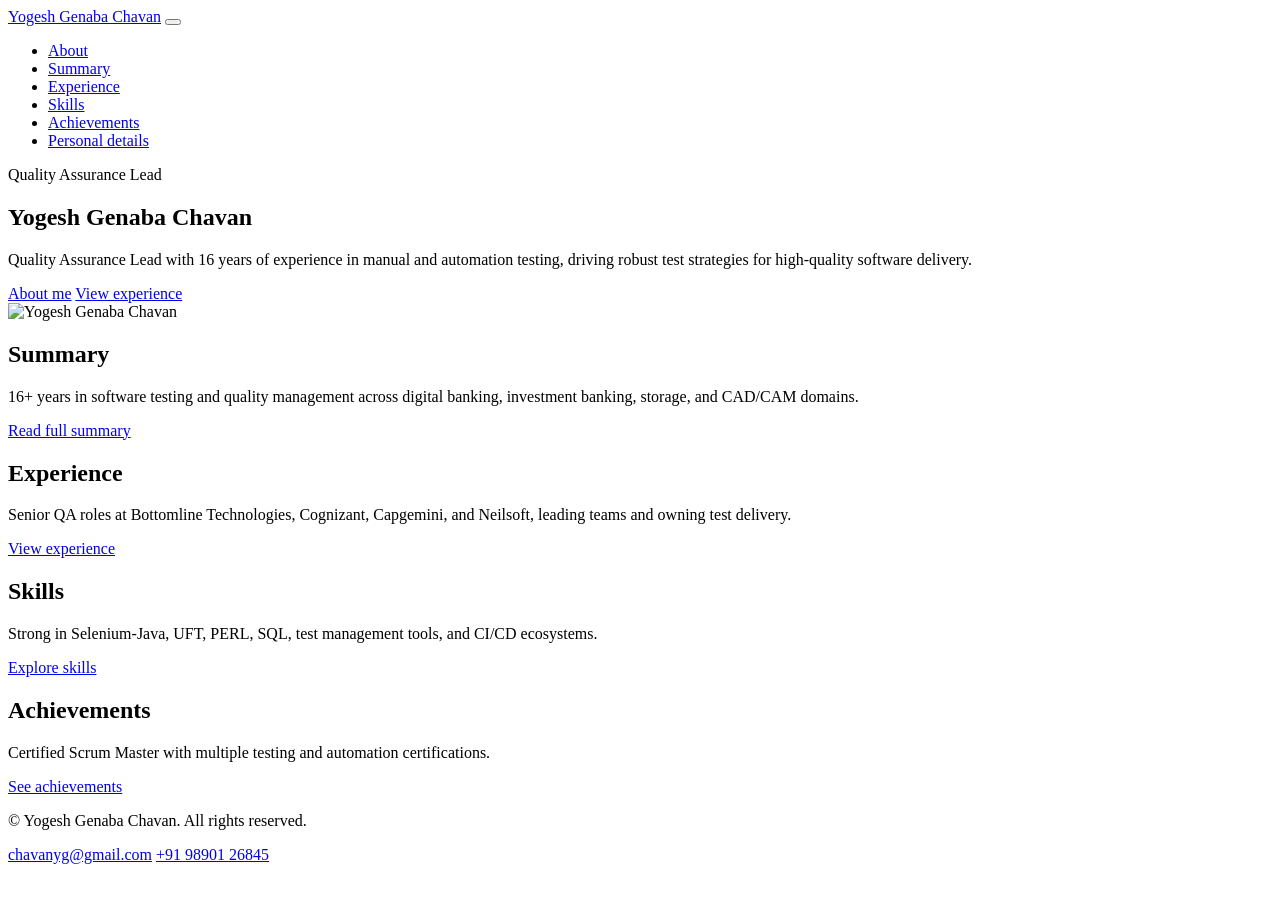
==== index.html @ 087af8c2 "Add files via upload" ====
<!DOCTYPE html>
<html lang="en" data-page="home">
  <head>
    <meta charset="UTF-8" />
    <meta name="viewport" content="width=device-width, initial-scale=1.0" />
    <title>My Portfolio - Home</title>
    <link rel="preconnect" href="https://fonts.googleapis.com" />
    <link rel="preconnect" href="https://fonts.gstatic.com" crossorigin />
    <link
      href="https://fonts.googleapis.com/css2?family=Poppins:wght@300;400;500;600;700&display=swap"
      rel="stylesheet"
    />
    <link rel="stylesheet" href="assets/css/styles.css" />
  </head>
  <body>
    <header class="site-header">
      <div class="container header-inner">
        <a href="index.html" class="logo">Yogesh&nbsp;Genaba&nbsp;Chavan</a>
        <button class="nav-toggle" aria-label="Toggle navigation">
          <span></span>
          <span></span>
          <span></span>
        </button>
        <nav class="site-nav" aria-label="Primary navigation">
          <ul>
            <li><a href="about.html">About</a></li>
            <li><a href="summary.html">Summary</a></li>
            <li><a href="experience.html">Experience</a></li>
            <li><a href="skills.html">Skills</a></li>
            <li><a href="achievements.html">Achievements</a></li>
            <li><a href="personal-details.html">Personal details</a></li>
          </ul>
        </nav>
      </div>
    </header>

    <main>
      <section class="hero">
        <div class="container hero-inner">
          <div class="hero-text">
            <p class="hero-kicker">Quality Assurance Lead</p>
            <h1>Yogesh Genaba Chavan</h1>
            <p class="hero-subtitle">
              Quality Assurance Lead with 16 years of experience in manual and automation testing,
              driving robust test strategies for high‑quality software delivery.
            </p>
            <div class="hero-actions">
              <a href="about.html" class="btn primary">About me</a>
              <a href="experience.html" class="btn ghost">View experience</a>
            </div>
          </div>
          <div class="hero-visual">
            <img
              src="file:///C:/Users/ADMIN/.cursor/projects/d-AI-Portfolio/assets/c__Users_ADMIN_AppData_Roaming_Cursor_User_workspaceStorage_42b8718cb4fe01713b1906dbd25d62da_images_YC_Photo-46e442ae-7d28-4b35-8965-33326cbff314.png"
              alt="Yogesh Genaba Chavan"
              class="profile-image"
            />
          </div>
        </div>
      </section>

      <section class="home-highlights">
        <div class="container home-grid">
          <article class="card">
            <h2>Summary</h2>
            <p>
              16+ years in software testing and quality management across digital banking,
              investment banking, storage, and CAD/CAM domains.
            </p>
            <a href="summary.html" class="card-link">Read full summary</a>
          </article>
          <article class="card">
            <h2>Experience</h2>
            <p>
              Senior QA roles at Bottomline Technologies, Cognizant, Capgemini, and Neilsoft,
              leading teams and owning test delivery.
            </p>
            <a href="experience.html" class="card-link">View experience</a>
          </article>
          <article class="card">
            <h2>Skills</h2>
            <p>
              Strong in Selenium‑Java, UFT, PERL, SQL, test management tools, and CI/CD ecosystems.
            </p>
            <a href="skills.html" class="card-link">Explore skills</a>
          </article>
          <article class="card">
            <h2>Achievements</h2>
            <p>
              Certified Scrum Master with multiple testing and automation certifications.
            </p>
            <a href="achievements.html" class="card-link">See achievements</a>
          </article>
        </div>
      </section>
    </main>

    <footer class="site-footer">
      <div class="container footer-inner">
        <p>&copy; <span id="year"></span> Yogesh Genaba Chavan. All rights reserved.</p>
        <div class="footer-links">
          <a href="mailto:chavanyg@gmail.com">chavanyg@gmail.com</a>
          <a href="tel:+919890126845">+91&nbsp;98901&nbsp;26845</a>
        </div>
      </div>
    </footer>

    <script src="assets/js/main.js"></script>
  </body>
</html>
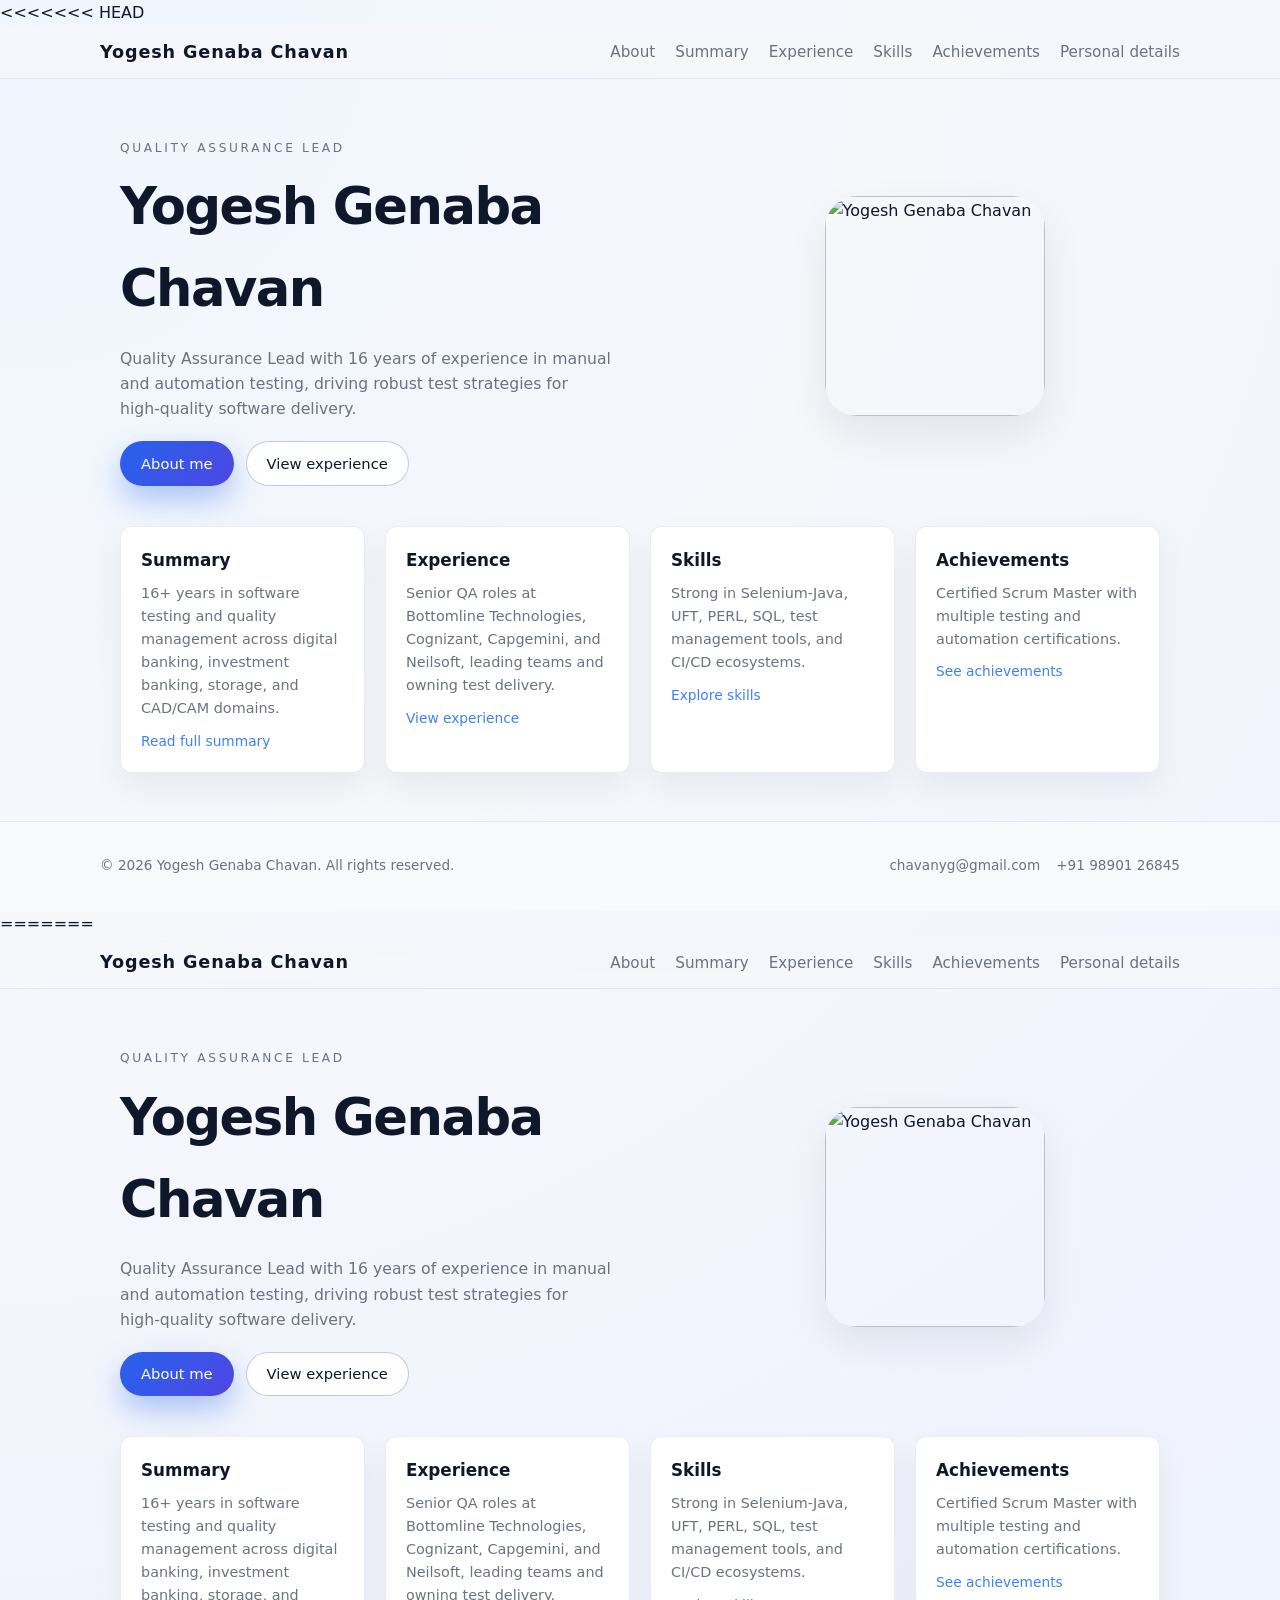
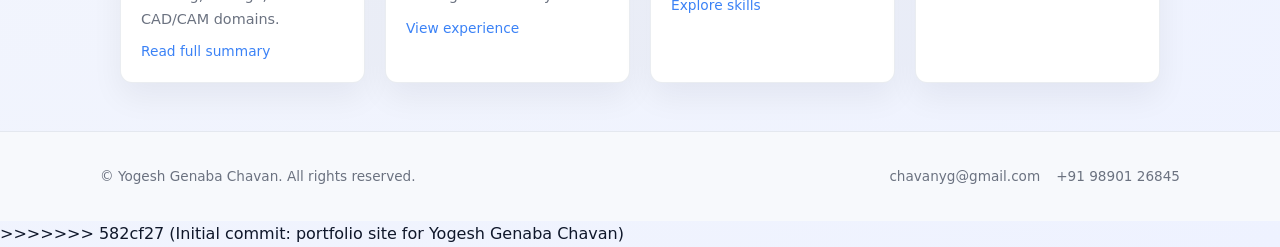
==== commit cf5523d5: "Initial commit: portfolio site for Yogesh Genaba Chavan" ====
--- a/index.html
+++ b/index.html
@@ -1,3 +1,4 @@
+<<<<<<< HEAD
 <!DOCTYPE html>
 <html lang="en" data-page="home">
   <head>
@@ -109,3 +110,116 @@
   </body>
 </html>
 
+=======
+<!DOCTYPE html>
+<html lang="en" data-page="home">
+  <head>
+    <meta charset="UTF-8" />
+    <meta name="viewport" content="width=device-width, initial-scale=1.0" />
+    <title>My Portfolio - Home</title>
+    <link rel="preconnect" href="https://fonts.googleapis.com" />
+    <link rel="preconnect" href="https://fonts.gstatic.com" crossorigin />
+    <link
+      href="https://fonts.googleapis.com/css2?family=Poppins:wght@300;400;500;600;700&display=swap"
+      rel="stylesheet"
+    />
+    <link rel="stylesheet" href="assets/css/styles.css" />
+  </head>
+  <body>
+    <header class="site-header">
+      <div class="container header-inner">
+        <a href="index.html" class="logo">Yogesh&nbsp;Genaba&nbsp;Chavan</a>
+        <button class="nav-toggle" aria-label="Toggle navigation">
+          <span></span>
+          <span></span>
+          <span></span>
+        </button>
+        <nav class="site-nav" aria-label="Primary navigation">
+          <ul>
+            <li><a href="about.html">About</a></li>
+            <li><a href="summary.html">Summary</a></li>
+            <li><a href="experience.html">Experience</a></li>
+            <li><a href="skills.html">Skills</a></li>
+            <li><a href="achievements.html">Achievements</a></li>
+            <li><a href="personal-details.html">Personal details</a></li>
+          </ul>
+        </nav>
+      </div>
+    </header>
+
+    <main>
+      <section class="hero">
+        <div class="container hero-inner">
+          <div class="hero-text">
+            <p class="hero-kicker">Quality Assurance Lead</p>
+            <h1>Yogesh Genaba Chavan</h1>
+            <p class="hero-subtitle">
+              Quality Assurance Lead with 16 years of experience in manual and automation testing,
+              driving robust test strategies for high‑quality software delivery.
+            </p>
+            <div class="hero-actions">
+              <a href="about.html" class="btn primary">About me</a>
+              <a href="experience.html" class="btn ghost">View experience</a>
+            </div>
+          </div>
+          <div class="hero-visual">
+            <img
+              src="file:///C:/Users/ADMIN/.cursor/projects/d-AI-Portfolio/assets/c__Users_ADMIN_AppData_Roaming_Cursor_User_workspaceStorage_42b8718cb4fe01713b1906dbd25d62da_images_YC_Photo-46e442ae-7d28-4b35-8965-33326cbff314.png"
+              alt="Yogesh Genaba Chavan"
+              class="profile-image"
+            />
+          </div>
+        </div>
+      </section>
+
+      <section class="home-highlights">
+        <div class="container home-grid">
+          <article class="card">
+            <h2>Summary</h2>
+            <p>
+              16+ years in software testing and quality management across digital banking,
+              investment banking, storage, and CAD/CAM domains.
+            </p>
+            <a href="summary.html" class="card-link">Read full summary</a>
+          </article>
+          <article class="card">
+            <h2>Experience</h2>
+            <p>
+              Senior QA roles at Bottomline Technologies, Cognizant, Capgemini, and Neilsoft,
+              leading teams and owning test delivery.
+            </p>
+            <a href="experience.html" class="card-link">View experience</a>
+          </article>
+          <article class="card">
+            <h2>Skills</h2>
+            <p>
+              Strong in Selenium‑Java, UFT, PERL, SQL, test management tools, and CI/CD ecosystems.
+            </p>
+            <a href="skills.html" class="card-link">Explore skills</a>
+          </article>
+          <article class="card">
+            <h2>Achievements</h2>
+            <p>
+              Certified Scrum Master with multiple testing and automation certifications.
+            </p>
+            <a href="achievements.html" class="card-link">See achievements</a>
+          </article>
+        </div>
+      </section>
+    </main>
+
+    <footer class="site-footer">
+      <div class="container footer-inner">
+        <p>&copy; <span id="year"></span> Yogesh Genaba Chavan. All rights reserved.</p>
+        <div class="footer-links">
+          <a href="mailto:chavanyg@gmail.com">chavanyg@gmail.com</a>
+          <a href="tel:+919890126845">+91&nbsp;98901&nbsp;26845</a>
+        </div>
+      </div>
+    </footer>
+
+    <script src="assets/js/main.js"></script>
+  </body>
+</html>
+
+>>>>>>> 582cf27 (Initial commit: portfolio site for Yogesh Genaba Chavan)
--- a/assets/css/styles.css
+++ b/assets/css/styles.css
@@ -0,0 +1,596 @@
+:root {
+  --color-bg: #f5f7fb;
+  --color-surface: #ffffff;
+  --color-primary: #3b82f6;
+  --color-primary-soft: rgba(59, 130, 246, 0.08);
+  --color-text-main: #0f172a;
+  --color-text-muted: #6b7280;
+  --color-border-subtle: #e5e7eb;
+
+  --radius-md: 0.75rem;
+  --radius-lg: 1.25rem;
+  --shadow-soft: 0 18px 40px rgba(15, 23, 42, 0.08);
+
+  --container-max-width: 1080px;
+  --space-xs: 0.5rem;
+  --space-sm: 0.75rem;
+  --space-md: 1.25rem;
+  --space-lg: 2rem;
+  --space-xl: 3rem;
+}
+
+*,
+*::before,
+*::after {
+  box-sizing: border-box;
+}
+
+html,
+body {
+  margin: 0;
+  padding: 0;
+}
+
+body {
+  font-family: "Poppins", system-ui, -apple-system, BlinkMacSystemFont, "Segoe UI",
+    sans-serif;
+  background: radial-gradient(circle at top left, #eff6ff 0, #f5f7fb 40%, #eef2ff 100%);
+  color: var(--color-text-main);
+  line-height: 1.6;
+}
+
+img {
+  max-width: 100%;
+  display: block;
+}
+
+a {
+  color: inherit;
+  text-decoration: none;
+}
+
+ul {
+  padding-left: 1.2rem;
+}
+
+.container {
+  width: 100%;
+  max-width: var(--container-max-width);
+  margin: 0 auto;
+  padding: 0 var(--space-md);
+}
+
+.site-header {
+  position: sticky;
+  top: 0;
+  z-index: 20;
+  background: rgba(245, 247, 251, 0.9);
+  backdrop-filter: blur(16px);
+  border-bottom: 1px solid rgba(148, 163, 184, 0.18);
+}
+
+.header-inner {
+  display: flex;
+  align-items: center;
+  justify-content: space-between;
+  padding: var(--space-sm) 0;
+}
+
+.logo {
+  font-weight: 700;
+  letter-spacing: 0.05em;
+  font-size: 1.1rem;
+}
+
+.site-nav ul {
+  display: flex;
+  align-items: center;
+  gap: var(--space-md);
+  list-style: none;
+  margin: 0;
+  padding: 0;
+}
+
+.site-nav a {
+  font-size: 0.95rem;
+  color: var(--color-text-muted);
+  padding: 0.3rem 0;
+  border-bottom: 2px solid transparent;
+  transition: color 0.2s ease, border-color 0.2s ease;
+}
+
+.site-nav a:hover,
+.site-nav a:focus-visible {
+  color: var(--color-text-main);
+  border-color: rgba(59, 130, 246, 0.4);
+  outline: none;
+}
+
+.site-nav a.is-active {
+  color: var(--color-text-main);
+  border-color: var(--color-primary);
+}
+
+.nav-toggle {
+  display: none;
+  flex-direction: column;
+  justify-content: center;
+  gap: 4px;
+  width: 2.5rem;
+  height: 2.5rem;
+  border-radius: 999px;
+  border: 1px solid rgba(148, 163, 184, 0.5);
+  background: rgba(255, 255, 255, 0.9);
+  cursor: pointer;
+  padding: 0;
+}
+
+.nav-toggle span {
+  display: block;
+  width: 18px;
+  height: 2px;
+  margin: 0 auto;
+  border-radius: 99px;
+  background-color: #0f172a;
+}
+
+main {
+  padding-bottom: var(--space-xl);
+}
+
+.hero {
+  padding: var(--space-xl) 0 calc(var(--space-xl) + 1.5rem);
+}
+
+.hero-inner {
+  display: grid;
+  grid-template-columns: minmax(0, 3fr) minmax(0, 2.5fr);
+  align-items: center;
+  gap: var(--space-xl);
+}
+
+.hero-kicker {
+  text-transform: uppercase;
+  letter-spacing: 0.22em;
+  font-size: 0.76rem;
+  color: var(--color-text-muted);
+  margin-bottom: var(--space-xs);
+}
+
+.hero h1 {
+  font-size: clamp(2.4rem, 4vw, 3.2rem);
+  letter-spacing: -0.03em;
+  margin: 0 0 var(--space-sm);
+}
+
+.hero-subtitle {
+  font-size: 0.98rem;
+  max-width: 32rem;
+  color: var(--color-text-muted);
+  margin-bottom: var(--space-md);
+}
+
+.hero-actions {
+  display: flex;
+  flex-wrap: wrap;
+  gap: var(--space-sm);
+}
+
+.btn {
+  display: inline-flex;
+  align-items: center;
+  justify-content: center;
+  padding: 0.6rem 1.25rem;
+  border-radius: 999px;
+  font-size: 0.92rem;
+  font-weight: 500;
+  border: 1px solid transparent;
+  cursor: pointer;
+  transition: background-color 0.18s ease, color 0.18s ease, box-shadow 0.18s ease,
+    transform 0.12s ease, border-color 0.18s ease;
+}
+
+.btn.primary {
+  background: linear-gradient(135deg, #2563eb, #4f46e5);
+  color: #ffffff;
+  box-shadow: 0 14px 30px rgba(37, 99, 235, 0.35);
+}
+
+.btn.primary:hover {
+  transform: translateY(-1px);
+  box-shadow: 0 18px 40px rgba(37, 99, 235, 0.45);
+}
+
+.btn.ghost {
+  background: rgba(255, 255, 255, 0.9);
+  border-color: rgba(148, 163, 184, 0.55);
+  color: var(--color-text-main);
+}
+
+.btn.ghost:hover {
+  border-color: var(--color-primary);
+  background: #ffffff;
+}
+
+.hero-visual {
+  justify-self: center;
+}
+
+.profile-image {
+  width: 220px;
+  height: 220px;
+  border-radius: 32px;
+  object-fit: cover;
+  box-shadow: var(--shadow-soft);
+}
+
+.profile-placeholder {
+  width: 220px;
+  height: 220px;
+  border-radius: 32px;
+  background: conic-gradient(
+      from 200deg,
+      rgba(37, 99, 235, 0.18),
+      rgba(139, 92, 246, 0.22),
+      rgba(248, 250, 252, 0.9),
+      rgba(37, 99, 235, 0.18)
+    ),
+    #e5e7eb;
+  box-shadow: var(--shadow-soft);
+  position: relative;
+  overflow: hidden;
+}
+
+.profile-placeholder::before {
+  content: "";
+  position: absolute;
+  inset: 18px;
+  border-radius: 24px;
+  background: radial-gradient(circle at 20% 0%, #eff6ff 0, #e5e7eb 40%, #e0f2fe 100%);
+}
+
+.home-highlights {
+  margin-top: -2rem;
+}
+
+.home-grid {
+  display: grid;
+  grid-template-columns: repeat(4, minmax(0, 1fr));
+  gap: var(--space-md);
+}
+
+.card {
+  background: var(--color-surface);
+  border-radius: var(--radius-md);
+  padding: var(--space-md);
+  box-shadow: 0 14px 32px rgba(15, 23, 42, 0.06);
+  border: 1px solid rgba(148, 163, 184, 0.2);
+}
+
+.card h2 {
+  margin-top: 0;
+  margin-bottom: var(--space-xs);
+  font-size: 1.05rem;
+}
+
+.card p {
+  margin-top: 0;
+  margin-bottom: 0.6rem;
+  font-size: 0.9rem;
+  color: var(--color-text-muted);
+}
+
+.card-link {
+  display: inline-flex;
+  align-items: center;
+  gap: 0.3rem;
+  font-size: 0.86rem;
+  color: var(--color-primary);
+}
+
+.page-header {
+  padding: var(--space-xl) 0 var(--space-md);
+}
+
+.page-header h1 {
+  margin: 0 0 var(--space-xs);
+  font-size: clamp(1.8rem, 3vw, 2.2rem);
+}
+
+.page-intro {
+  margin: 0;
+  max-width: 32rem;
+  color: var(--color-text-muted);
+  font-size: 0.96rem;
+}
+
+.about-layout {
+  padding-bottom: var(--space-xl);
+}
+
+.about-inner {
+  display: grid;
+  grid-template-columns: minmax(0, 2.4fr) minmax(0, 4fr);
+  gap: var(--space-xl);
+  align-items: flex-start;
+}
+
+.about-photo .profile-placeholder {
+  width: 260px;
+  height: 260px;
+}
+
+.profile-image-large {
+  width: 260px;
+  height: 260px;
+}
+
+.about-content p {
+  margin-top: 0;
+  margin-bottom: 0.85rem;
+  color: var(--color-text-muted);
+  font-size: 0.96rem;
+}
+
+.about-highlight-grid {
+  display: grid;
+  grid-template-columns: repeat(3, minmax(0, 1fr));
+  gap: var(--space-md);
+  margin-top: var(--space-md);
+}
+
+.about-highlight h2 {
+  font-size: 0.95rem;
+  margin: 0 0 0.35rem;
+}
+
+.about-highlight p {
+  font-size: 0.9rem;
+  margin: 0;
+}
+
+.about-contact {
+  margin-top: var(--space-md);
+}
+
+.summary-layout {
+  padding-bottom: var(--space-xl);
+}
+
+.summary-layout .card {
+  margin-bottom: var(--space-lg);
+}
+
+.summary-highlights h2 {
+  margin-top: 0;
+  margin-bottom: var(--space-sm);
+  font-size: 1.02rem;
+}
+
+.summary-list {
+  margin: 0;
+  padding-left: 1.2rem;
+  color: var(--color-text-muted);
+  font-size: 0.95rem;
+}
+
+.summary-list li + li {
+  margin-top: 0.25rem;
+}
+
+.experience-layout {
+  padding-bottom: var(--space-xl);
+}
+
+.experience-list {
+  display: flex;
+  flex-direction: column;
+  gap: var(--space-md);
+}
+
+.experience-card {
+  border-radius: var(--radius-md);
+}
+
+.experience-header h2 {
+  margin: 0 0 0.2rem;
+  font-size: 1rem;
+}
+
+.experience-meta {
+  margin: 0;
+  font-size: 0.86rem;
+  color: var(--color-text-muted);
+}
+
+.experience-points {
+  margin: var(--space-sm) 0 0;
+  padding-left: 1.1rem;
+  font-size: 0.9rem;
+  color: var(--color-text-muted);
+}
+
+.experience-points li + li {
+  margin-top: 0.2rem;
+}
+
+.skills-layout {
+  padding-bottom: var(--space-xl);
+}
+
+.skills-grid {
+  display: grid;
+  grid-template-columns: repeat(3, minmax(0, 1fr));
+  gap: var(--space-md);
+}
+
+.skills-group h2 {
+  margin-top: 0;
+  margin-bottom: var(--space-sm);
+  font-size: 1rem;
+}
+
+.skill-tags {
+  display: flex;
+  flex-wrap: wrap;
+  gap: 0.5rem;
+}
+
+.tag {
+  padding: 0.25rem 0.7rem;
+  border-radius: 999px;
+  font-size: 0.78rem;
+  background: var(--color-primary-soft);
+  color: #1d4ed8;
+  border: 1px solid rgba(129, 140, 248, 0.35);
+}
+
+.achievements-layout {
+  padding-bottom: var(--space-xl);
+}
+
+.achievements-grid {
+  display: grid;
+  grid-template-columns: repeat(2, minmax(0, 1fr));
+  gap: var(--space-md);
+}
+
+.achievement-card h2 {
+  margin-top: 0;
+  margin-bottom: 0.25rem;
+  font-size: 1rem;
+}
+
+.achievement-meta {
+  margin: 0 0 0.4rem;
+  font-size: 0.86rem;
+  color: var(--color-text-muted);
+}
+
+.site-footer {
+  border-top: 1px solid rgba(148, 163, 184, 0.2);
+  background: rgba(248, 250, 252, 0.95);
+}
+
+.footer-inner {
+  display: flex;
+  align-items: center;
+  justify-content: space-between;
+  padding: var(--space-md) 0;
+  font-size: 0.85rem;
+  color: var(--color-text-muted);
+}
+
+.footer-links {
+  display: flex;
+  gap: 1rem;
+}
+
+.scroll-top {
+  position: fixed;
+  right: 1.25rem;
+  bottom: 1.25rem;
+  width: 2.5rem;
+  height: 2.5rem;
+  border-radius: 999px;
+  border: none;
+  background: var(--color-primary);
+  color: #ffffff;
+  font-size: 1.1rem;
+  cursor: pointer;
+  display: none;
+  align-items: center;
+  justify-content: center;
+  box-shadow: 0 12px 28px rgba(37, 99, 235, 0.5);
+}
+
+.scroll-top.is-visible {
+  display: inline-flex;
+}
+
+@media (max-width: 768px) {
+  .header-inner {
+    padding: var(--space-xs) 0;
+  }
+
+  .nav-toggle {
+    display: flex;
+  }
+
+  .site-nav {
+    position: absolute;
+    inset-inline: 0;
+    top: 100%;
+    background: rgba(248, 250, 252, 0.98);
+    border-bottom: 1px solid rgba(148, 163, 184, 0.25);
+    max-height: 0;
+    overflow: hidden;
+    transition: max-height 0.22s ease;
+  }
+
+  .site-nav.is-open {
+    max-height: 260px;
+  }
+
+  .site-nav ul {
+    flex-direction: column;
+    align-items: flex-start;
+    padding: var(--space-sm) var(--space-md) var(--space-md);
+    gap: 0.5rem;
+  }
+
+  .hero {
+    padding-top: var(--space-lg);
+  }
+
+  .hero-inner {
+    grid-template-columns: minmax(0, 1fr);
+    text-align: left;
+  }
+
+  .hero-visual {
+    order: -1;
+    margin-bottom: var(--space-md);
+  }
+
+  .home-grid {
+    grid-template-columns: repeat(2, minmax(0, 1fr));
+  }
+
+  .about-inner {
+    grid-template-columns: minmax(0, 1fr);
+  }
+
+  .about-photo .profile-placeholder {
+    margin: 0 auto;
+  }
+
+  .about-highlight-grid {
+    grid-template-columns: minmax(0, 1fr);
+  }
+
+  .skills-grid {
+    grid-template-columns: repeat(2, minmax(0, 1fr));
+  }
+
+  .achievements-grid {
+    grid-template-columns: minmax(0, 1fr);
+  }
+
+  .footer-inner {
+    flex-direction: column;
+    align-items: flex-start;
+    gap: 0.25rem;
+  }
+}
+
+@media (max-width: 480px) {
+  .home-grid {
+    grid-template-columns: minmax(0, 1fr);
+  }
+
+  .skills-grid {
+    grid-template-columns: minmax(0, 1fr);
+  }
+}
+
--- a/assets/css/styles.css
+++ b/assets/css/styles.css
@@ -0,0 +1,596 @@
+:root {
+  --color-bg: #f5f7fb;
+  --color-surface: #ffffff;
+  --color-primary: #3b82f6;
+  --color-primary-soft: rgba(59, 130, 246, 0.08);
+  --color-text-main: #0f172a;
+  --color-text-muted: #6b7280;
+  --color-border-subtle: #e5e7eb;
+
+  --radius-md: 0.75rem;
+  --radius-lg: 1.25rem;
+  --shadow-soft: 0 18px 40px rgba(15, 23, 42, 0.08);
+
+  --container-max-width: 1080px;
+  --space-xs: 0.5rem;
+  --space-sm: 0.75rem;
+  --space-md: 1.25rem;
+  --space-lg: 2rem;
+  --space-xl: 3rem;
+}
+
+*,
+*::before,
+*::after {
+  box-sizing: border-box;
+}
+
+html,
+body {
+  margin: 0;
+  padding: 0;
+}
+
+body {
+  font-family: "Poppins", system-ui, -apple-system, BlinkMacSystemFont, "Segoe UI",
+    sans-serif;
+  background: radial-gradient(circle at top left, #eff6ff 0, #f5f7fb 40%, #eef2ff 100%);
+  color: var(--color-text-main);
+  line-height: 1.6;
+}
+
+img {
+  max-width: 100%;
+  display: block;
+}
+
+a {
+  color: inherit;
+  text-decoration: none;
+}
+
+ul {
+  padding-left: 1.2rem;
+}
+
+.container {
+  width: 100%;
+  max-width: var(--container-max-width);
+  margin: 0 auto;
+  padding: 0 var(--space-md);
+}
+
+.site-header {
+  position: sticky;
+  top: 0;
+  z-index: 20;
+  background: rgba(245, 247, 251, 0.9);
+  backdrop-filter: blur(16px);
+  border-bottom: 1px solid rgba(148, 163, 184, 0.18);
+}
+
+.header-inner {
+  display: flex;
+  align-items: center;
+  justify-content: space-between;
+  padding: var(--space-sm) 0;
+}
+
+.logo {
+  font-weight: 700;
+  letter-spacing: 0.05em;
+  font-size: 1.1rem;
+}
+
+.site-nav ul {
+  display: flex;
+  align-items: center;
+  gap: var(--space-md);
+  list-style: none;
+  margin: 0;
+  padding: 0;
+}
+
+.site-nav a {
+  font-size: 0.95rem;
+  color: var(--color-text-muted);
+  padding: 0.3rem 0;
+  border-bottom: 2px solid transparent;
+  transition: color 0.2s ease, border-color 0.2s ease;
+}
+
+.site-nav a:hover,
+.site-nav a:focus-visible {
+  color: var(--color-text-main);
+  border-color: rgba(59, 130, 246, 0.4);
+  outline: none;
+}
+
+.site-nav a.is-active {
+  color: var(--color-text-main);
+  border-color: var(--color-primary);
+}
+
+.nav-toggle {
+  display: none;
+  flex-direction: column;
+  justify-content: center;
+  gap: 4px;
+  width: 2.5rem;
+  height: 2.5rem;
+  border-radius: 999px;
+  border: 1px solid rgba(148, 163, 184, 0.5);
+  background: rgba(255, 255, 255, 0.9);
+  cursor: pointer;
+  padding: 0;
+}
+
+.nav-toggle span {
+  display: block;
+  width: 18px;
+  height: 2px;
+  margin: 0 auto;
+  border-radius: 99px;
+  background-color: #0f172a;
+}
+
+main {
+  padding-bottom: var(--space-xl);
+}
+
+.hero {
+  padding: var(--space-xl) 0 calc(var(--space-xl) + 1.5rem);
+}
+
+.hero-inner {
+  display: grid;
+  grid-template-columns: minmax(0, 3fr) minmax(0, 2.5fr);
+  align-items: center;
+  gap: var(--space-xl);
+}
+
+.hero-kicker {
+  text-transform: uppercase;
+  letter-spacing: 0.22em;
+  font-size: 0.76rem;
+  color: var(--color-text-muted);
+  margin-bottom: var(--space-xs);
+}
+
+.hero h1 {
+  font-size: clamp(2.4rem, 4vw, 3.2rem);
+  letter-spacing: -0.03em;
+  margin: 0 0 var(--space-sm);
+}
+
+.hero-subtitle {
+  font-size: 0.98rem;
+  max-width: 32rem;
+  color: var(--color-text-muted);
+  margin-bottom: var(--space-md);
+}
+
+.hero-actions {
+  display: flex;
+  flex-wrap: wrap;
+  gap: var(--space-sm);
+}
+
+.btn {
+  display: inline-flex;
+  align-items: center;
+  justify-content: center;
+  padding: 0.6rem 1.25rem;
+  border-radius: 999px;
+  font-size: 0.92rem;
+  font-weight: 500;
+  border: 1px solid transparent;
+  cursor: pointer;
+  transition: background-color 0.18s ease, color 0.18s ease, box-shadow 0.18s ease,
+    transform 0.12s ease, border-color 0.18s ease;
+}
+
+.btn.primary {
+  background: linear-gradient(135deg, #2563eb, #4f46e5);
+  color: #ffffff;
+  box-shadow: 0 14px 30px rgba(37, 99, 235, 0.35);
+}
+
+.btn.primary:hover {
+  transform: translateY(-1px);
+  box-shadow: 0 18px 40px rgba(37, 99, 235, 0.45);
+}
+
+.btn.ghost {
+  background: rgba(255, 255, 255, 0.9);
+  border-color: rgba(148, 163, 184, 0.55);
+  color: var(--color-text-main);
+}
+
+.btn.ghost:hover {
+  border-color: var(--color-primary);
+  background: #ffffff;
+}
+
+.hero-visual {
+  justify-self: center;
+}
+
+.profile-image {
+  width: 220px;
+  height: 220px;
+  border-radius: 32px;
+  object-fit: cover;
+  box-shadow: var(--shadow-soft);
+}
+
+.profile-placeholder {
+  width: 220px;
+  height: 220px;
+  border-radius: 32px;
+  background: conic-gradient(
+      from 200deg,
+      rgba(37, 99, 235, 0.18),
+      rgba(139, 92, 246, 0.22),
+      rgba(248, 250, 252, 0.9),
+      rgba(37, 99, 235, 0.18)
+    ),
+    #e5e7eb;
+  box-shadow: var(--shadow-soft);
+  position: relative;
+  overflow: hidden;
+}
+
+.profile-placeholder::before {
+  content: "";
+  position: absolute;
+  inset: 18px;
+  border-radius: 24px;
+  background: radial-gradient(circle at 20% 0%, #eff6ff 0, #e5e7eb 40%, #e0f2fe 100%);
+}
+
+.home-highlights {
+  margin-top: -2rem;
+}
+
+.home-grid {
+  display: grid;
+  grid-template-columns: repeat(4, minmax(0, 1fr));
+  gap: var(--space-md);
+}
+
+.card {
+  background: var(--color-surface);
+  border-radius: var(--radius-md);
+  padding: var(--space-md);
+  box-shadow: 0 14px 32px rgba(15, 23, 42, 0.06);
+  border: 1px solid rgba(148, 163, 184, 0.2);
+}
+
+.card h2 {
+  margin-top: 0;
+  margin-bottom: var(--space-xs);
+  font-size: 1.05rem;
+}
+
+.card p {
+  margin-top: 0;
+  margin-bottom: 0.6rem;
+  font-size: 0.9rem;
+  color: var(--color-text-muted);
+}
+
+.card-link {
+  display: inline-flex;
+  align-items: center;
+  gap: 0.3rem;
+  font-size: 0.86rem;
+  color: var(--color-primary);
+}
+
+.page-header {
+  padding: var(--space-xl) 0 var(--space-md);
+}
+
+.page-header h1 {
+  margin: 0 0 var(--space-xs);
+  font-size: clamp(1.8rem, 3vw, 2.2rem);
+}
+
+.page-intro {
+  margin: 0;
+  max-width: 32rem;
+  color: var(--color-text-muted);
+  font-size: 0.96rem;
+}
+
+.about-layout {
+  padding-bottom: var(--space-xl);
+}
+
+.about-inner {
+  display: grid;
+  grid-template-columns: minmax(0, 2.4fr) minmax(0, 4fr);
+  gap: var(--space-xl);
+  align-items: flex-start;
+}
+
+.about-photo .profile-placeholder {
+  width: 260px;
+  height: 260px;
+}
+
+.profile-image-large {
+  width: 260px;
+  height: 260px;
+}
+
+.about-content p {
+  margin-top: 0;
+  margin-bottom: 0.85rem;
+  color: var(--color-text-muted);
+  font-size: 0.96rem;
+}
+
+.about-highlight-grid {
+  display: grid;
+  grid-template-columns: repeat(3, minmax(0, 1fr));
+  gap: var(--space-md);
+  margin-top: var(--space-md);
+}
+
+.about-highlight h2 {
+  font-size: 0.95rem;
+  margin: 0 0 0.35rem;
+}
+
+.about-highlight p {
+  font-size: 0.9rem;
+  margin: 0;
+}
+
+.about-contact {
+  margin-top: var(--space-md);
+}
+
+.summary-layout {
+  padding-bottom: var(--space-xl);
+}
+
+.summary-layout .card {
+  margin-bottom: var(--space-lg);
+}
+
+.summary-highlights h2 {
+  margin-top: 0;
+  margin-bottom: var(--space-sm);
+  font-size: 1.02rem;
+}
+
+.summary-list {
+  margin: 0;
+  padding-left: 1.2rem;
+  color: var(--color-text-muted);
+  font-size: 0.95rem;
+}
+
+.summary-list li + li {
+  margin-top: 0.25rem;
+}
+
+.experience-layout {
+  padding-bottom: var(--space-xl);
+}
+
+.experience-list {
+  display: flex;
+  flex-direction: column;
+  gap: var(--space-md);
+}
+
+.experience-card {
+  border-radius: var(--radius-md);
+}
+
+.experience-header h2 {
+  margin: 0 0 0.2rem;
+  font-size: 1rem;
+}
+
+.experience-meta {
+  margin: 0;
+  font-size: 0.86rem;
+  color: var(--color-text-muted);
+}
+
+.experience-points {
+  margin: var(--space-sm) 0 0;
+  padding-left: 1.1rem;
+  font-size: 0.9rem;
+  color: var(--color-text-muted);
+}
+
+.experience-points li + li {
+  margin-top: 0.2rem;
+}
+
+.skills-layout {
+  padding-bottom: var(--space-xl);
+}
+
+.skills-grid {
+  display: grid;
+  grid-template-columns: repeat(3, minmax(0, 1fr));
+  gap: var(--space-md);
+}
+
+.skills-group h2 {
+  margin-top: 0;
+  margin-bottom: var(--space-sm);
+  font-size: 1rem;
+}
+
+.skill-tags {
+  display: flex;
+  flex-wrap: wrap;
+  gap: 0.5rem;
+}
+
+.tag {
+  padding: 0.25rem 0.7rem;
+  border-radius: 999px;
+  font-size: 0.78rem;
+  background: var(--color-primary-soft);
+  color: #1d4ed8;
+  border: 1px solid rgba(129, 140, 248, 0.35);
+}
+
+.achievements-layout {
+  padding-bottom: var(--space-xl);
+}
+
+.achievements-grid {
+  display: grid;
+  grid-template-columns: repeat(2, minmax(0, 1fr));
+  gap: var(--space-md);
+}
+
+.achievement-card h2 {
+  margin-top: 0;
+  margin-bottom: 0.25rem;
+  font-size: 1rem;
+}
+
+.achievement-meta {
+  margin: 0 0 0.4rem;
+  font-size: 0.86rem;
+  color: var(--color-text-muted);
+}
+
+.site-footer {
+  border-top: 1px solid rgba(148, 163, 184, 0.2);
+  background: rgba(248, 250, 252, 0.95);
+}
+
+.footer-inner {
+  display: flex;
+  align-items: center;
+  justify-content: space-between;
+  padding: var(--space-md) 0;
+  font-size: 0.85rem;
+  color: var(--color-text-muted);
+}
+
+.footer-links {
+  display: flex;
+  gap: 1rem;
+}
+
+.scroll-top {
+  position: fixed;
+  right: 1.25rem;
+  bottom: 1.25rem;
+  width: 2.5rem;
+  height: 2.5rem;
+  border-radius: 999px;
+  border: none;
+  background: var(--color-primary);
+  color: #ffffff;
+  font-size: 1.1rem;
+  cursor: pointer;
+  display: none;
+  align-items: center;
+  justify-content: center;
+  box-shadow: 0 12px 28px rgba(37, 99, 235, 0.5);
+}
+
+.scroll-top.is-visible {
+  display: inline-flex;
+}
+
+@media (max-width: 768px) {
+  .header-inner {
+    padding: var(--space-xs) 0;
+  }
+
+  .nav-toggle {
+    display: flex;
+  }
+
+  .site-nav {
+    position: absolute;
+    inset-inline: 0;
+    top: 100%;
+    background: rgba(248, 250, 252, 0.98);
+    border-bottom: 1px solid rgba(148, 163, 184, 0.25);
+    max-height: 0;
+    overflow: hidden;
+    transition: max-height 0.22s ease;
+  }
+
+  .site-nav.is-open {
+    max-height: 260px;
+  }
+
+  .site-nav ul {
+    flex-direction: column;
+    align-items: flex-start;
+    padding: var(--space-sm) var(--space-md) var(--space-md);
+    gap: 0.5rem;
+  }
+
+  .hero {
+    padding-top: var(--space-lg);
+  }
+
+  .hero-inner {
+    grid-template-columns: minmax(0, 1fr);
+    text-align: left;
+  }
+
+  .hero-visual {
+    order: -1;
+    margin-bottom: var(--space-md);
+  }
+
+  .home-grid {
+    grid-template-columns: repeat(2, minmax(0, 1fr));
+  }
+
+  .about-inner {
+    grid-template-columns: minmax(0, 1fr);
+  }
+
+  .about-photo .profile-placeholder {
+    margin: 0 auto;
+  }
+
+  .about-highlight-grid {
+    grid-template-columns: minmax(0, 1fr);
+  }
+
+  .skills-grid {
+    grid-template-columns: repeat(2, minmax(0, 1fr));
+  }
+
+  .achievements-grid {
+    grid-template-columns: minmax(0, 1fr);
+  }
+
+  .footer-inner {
+    flex-direction: column;
+    align-items: flex-start;
+    gap: 0.25rem;
+  }
+}
+
+@media (max-width: 480px) {
+  .home-grid {
+    grid-template-columns: minmax(0, 1fr);
+  }
+
+  .skills-grid {
+    grid-template-columns: minmax(0, 1fr);
+  }
+}
+
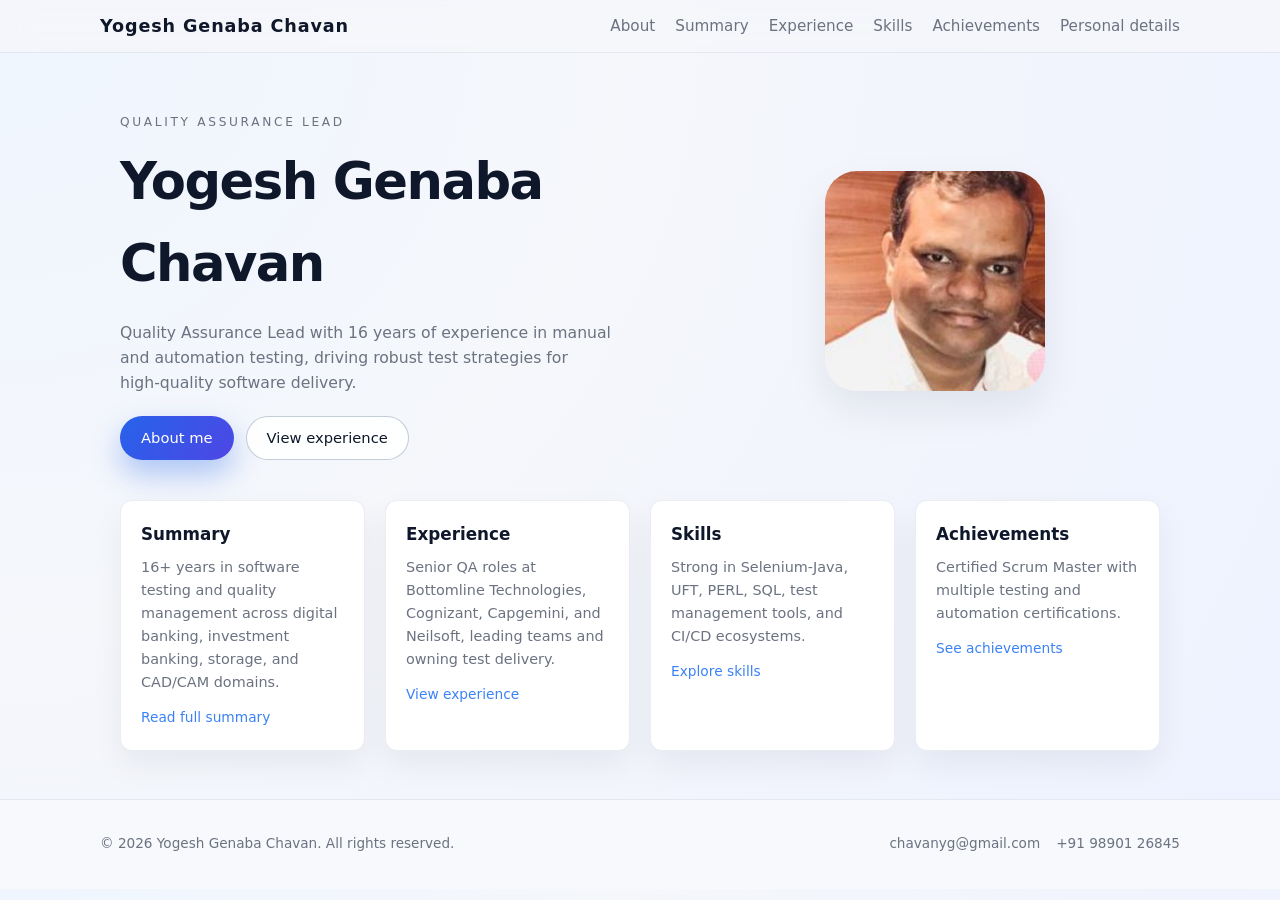
==== commit c1596a20: "Fix merge markers and use hosted profile photo" ====
--- a/index.html
+++ b/index.html
@@ -1,4 +1,3 @@
-<<<<<<< HEAD
 <!DOCTYPE html>
 <html lang="en" data-page="home">
   <head>
@@ -52,7 +51,7 @@
           </div>
           <div class="hero-visual">
             <img
-              src="file:///C:/Users/ADMIN/.cursor/projects/d-AI-Portfolio/assets/c__Users_ADMIN_AppData_Roaming_Cursor_User_workspaceStorage_42b8718cb4fe01713b1906dbd25d62da_images_YC_Photo-46e442ae-7d28-4b35-8965-33326cbff314.png"
+              src="assets/img/yogesh-chavan.png"
               alt="Yogesh Genaba Chavan"
               class="profile-image"
             />
@@ -109,117 +108,3 @@
     <script src="assets/js/main.js"></script>
   </body>
 </html>
-
-=======
-<!DOCTYPE html>
-<html lang="en" data-page="home">
-  <head>
-    <meta charset="UTF-8" />
-    <meta name="viewport" content="width=device-width, initial-scale=1.0" />
-    <title>My Portfolio - Home</title>
-    <link rel="preconnect" href="https://fonts.googleapis.com" />
-    <link rel="preconnect" href="https://fonts.gstatic.com" crossorigin />
-    <link
-      href="https://fonts.googleapis.com/css2?family=Poppins:wght@300;400;500;600;700&display=swap"
-      rel="stylesheet"
-    />
-    <link rel="stylesheet" href="assets/css/styles.css" />
-  </head>
-  <body>
-    <header class="site-header">
-      <div class="container header-inner">
-        <a href="index.html" class="logo">Yogesh&nbsp;Genaba&nbsp;Chavan</a>
-        <button class="nav-toggle" aria-label="Toggle navigation">
-          <span></span>
-          <span></span>
-          <span></span>
-        </button>
-        <nav class="site-nav" aria-label="Primary navigation">
-          <ul>
-            <li><a href="about.html">About</a></li>
-            <li><a href="summary.html">Summary</a></li>
-            <li><a href="experience.html">Experience</a></li>
-            <li><a href="skills.html">Skills</a></li>
-            <li><a href="achievements.html">Achievements</a></li>
-            <li><a href="personal-details.html">Personal details</a></li>
-          </ul>
-        </nav>
-      </div>
-    </header>
-
-    <main>
-      <section class="hero">
-        <div class="container hero-inner">
-          <div class="hero-text">
-            <p class="hero-kicker">Quality Assurance Lead</p>
-            <h1>Yogesh Genaba Chavan</h1>
-            <p class="hero-subtitle">
-              Quality Assurance Lead with 16 years of experience in manual and automation testing,
-              driving robust test strategies for high‑quality software delivery.
-            </p>
-            <div class="hero-actions">
-              <a href="about.html" class="btn primary">About me</a>
-              <a href="experience.html" class="btn ghost">View experience</a>
-            </div>
-          </div>
-          <div class="hero-visual">
-            <img
-              src="file:///C:/Users/ADMIN/.cursor/projects/d-AI-Portfolio/assets/c__Users_ADMIN_AppData_Roaming_Cursor_User_workspaceStorage_42b8718cb4fe01713b1906dbd25d62da_images_YC_Photo-46e442ae-7d28-4b35-8965-33326cbff314.png"
-              alt="Yogesh Genaba Chavan"
-              class="profile-image"
-            />
-          </div>
-        </div>
-      </section>
-
-      <section class="home-highlights">
-        <div class="container home-grid">
-          <article class="card">
-            <h2>Summary</h2>
-            <p>
-              16+ years in software testing and quality management across digital banking,
-              investment banking, storage, and CAD/CAM domains.
-            </p>
-            <a href="summary.html" class="card-link">Read full summary</a>
-          </article>
-          <article class="card">
-            <h2>Experience</h2>
-            <p>
-              Senior QA roles at Bottomline Technologies, Cognizant, Capgemini, and Neilsoft,
-              leading teams and owning test delivery.
-            </p>
-            <a href="experience.html" class="card-link">View experience</a>
-          </article>
-          <article class="card">
-            <h2>Skills</h2>
-            <p>
-              Strong in Selenium‑Java, UFT, PERL, SQL, test management tools, and CI/CD ecosystems.
-            </p>
-            <a href="skills.html" class="card-link">Explore skills</a>
-          </article>
-          <article class="card">
-            <h2>Achievements</h2>
-            <p>
-              Certified Scrum Master with multiple testing and automation certifications.
-            </p>
-            <a href="achievements.html" class="card-link">See achievements</a>
-          </article>
-        </div>
-      </section>
-    </main>
-
-    <footer class="site-footer">
-      <div class="container footer-inner">
-        <p>&copy; <span id="year"></span> Yogesh Genaba Chavan. All rights reserved.</p>
-        <div class="footer-links">
-          <a href="mailto:chavanyg@gmail.com">chavanyg@gmail.com</a>
-          <a href="tel:+919890126845">+91&nbsp;98901&nbsp;26845</a>
-        </div>
-      </div>
-    </footer>
-
-    <script src="assets/js/main.js"></script>
-  </body>
-</html>
-
->>>>>>> 582cf27 (Initial commit: portfolio site for Yogesh Genaba Chavan)
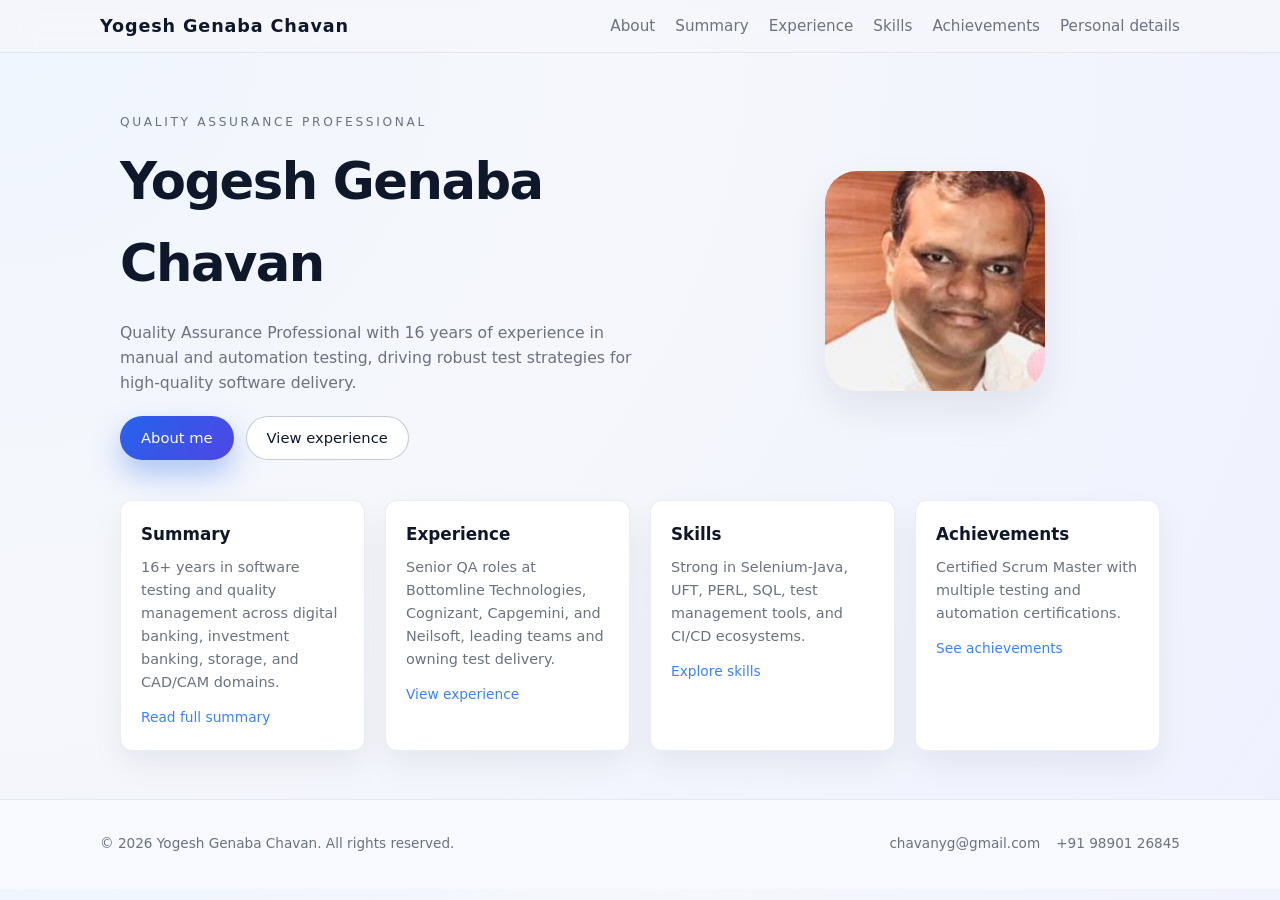
==== commit 0bb4a869: "Change hero kicker text to 'Quality Assurance Professional' Updated hero kicker text from 'Quality A" ====
--- a/index.html
+++ b/index.html
@@ -15,7 +15,7 @@
   <body>
     <header class="site-header">
       <div class="container header-inner">
-        <a href="index.html" class="logo">Yogesh&nbsp;Genaba&nbsp;Chavan</a>
+        <a href="index.html" class="logo">Yogesh Genaba Chavan</a>
         <button class="nav-toggle" aria-label="Toggle navigation">
           <span></span>
           <span></span>
@@ -38,10 +38,10 @@
       <section class="hero">
         <div class="container hero-inner">
           <div class="hero-text">
-            <p class="hero-kicker">Quality Assurance Lead</p>
+            <p class="hero-kicker">Quality Assurance Professional</p>
             <h1>Yogesh Genaba Chavan</h1>
             <p class="hero-subtitle">
-              Quality Assurance Lead with 16 years of experience in manual and automation testing,
+              Quality Assurance Professional with 16 years of experience in manual and automation testing,
               driving robust test strategies for high‑quality software delivery.
             </p>
             <div class="hero-actions">
